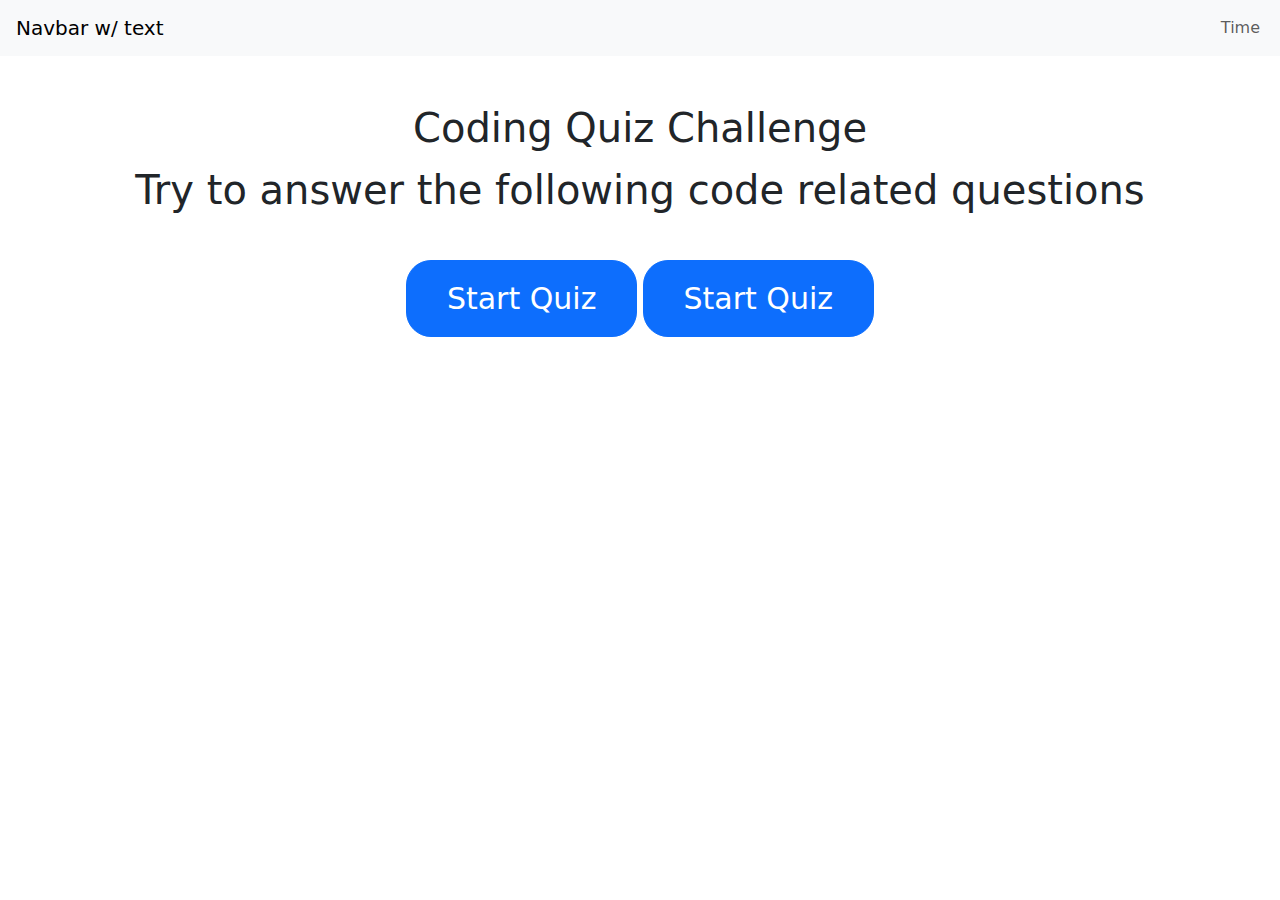
==== index.html @ 7e4230dc "first commit" ====
<!DOCTYPE html>
<html lang="en">
  <head>
    <meta charset="UTF-8" />
    <meta name="viewport" content="width=device-width, initial-scale=1.0" />
    <meta http-equiv="X-UA-Compatible" content="ie=edge" />
    <title>Coding Quiz</title>
    <link rel="stylesheet" href="https://cdn.jsdelivr.net/npm/bootstrap@5.1.3/dist/css/bootstrap.min.css">
    <link rel="stylesheet" href="assets/css/style.css" />
  </head>
  <body>

    <div class="">
      <header class="navbar navbar-expand-lg bg-body-tertiary">
        
          <div class="container-fluid">
            <a class="navbar-brand p-1" href="#">Navbar w/ text</a>
              </ul>
              <span id="timer" class="navbar-text p-2">
              Time
              </span>
            </div>
          </div>
      </header>
      <div class="container text-center p-5">
        <div class="row align-items-center ">
          <div class="col">
            <h1 class="">Coding Quiz Challenge</h1>
            <p class="fs-1">Try to answer the following code related questions</p>
            <br>
            <div class="">
              <button type="button" class="btn btn-primary" href="./Q.html">Start Quiz</button>
              <a href="./Q.html" class="btn btn-primary">Start Quiz</a>
            </div>
          </div>
          
          
        </div>
      </div>
        
        
        
      
    </div>
    <script src="assets/js/script.js"></script>

  </body>
</html>
---- assets/css/style.css ----
.btn-primary{
  border-radius: 25px !important;
  padding: 15px 40px !important;
  font-size: 30px !important;
}
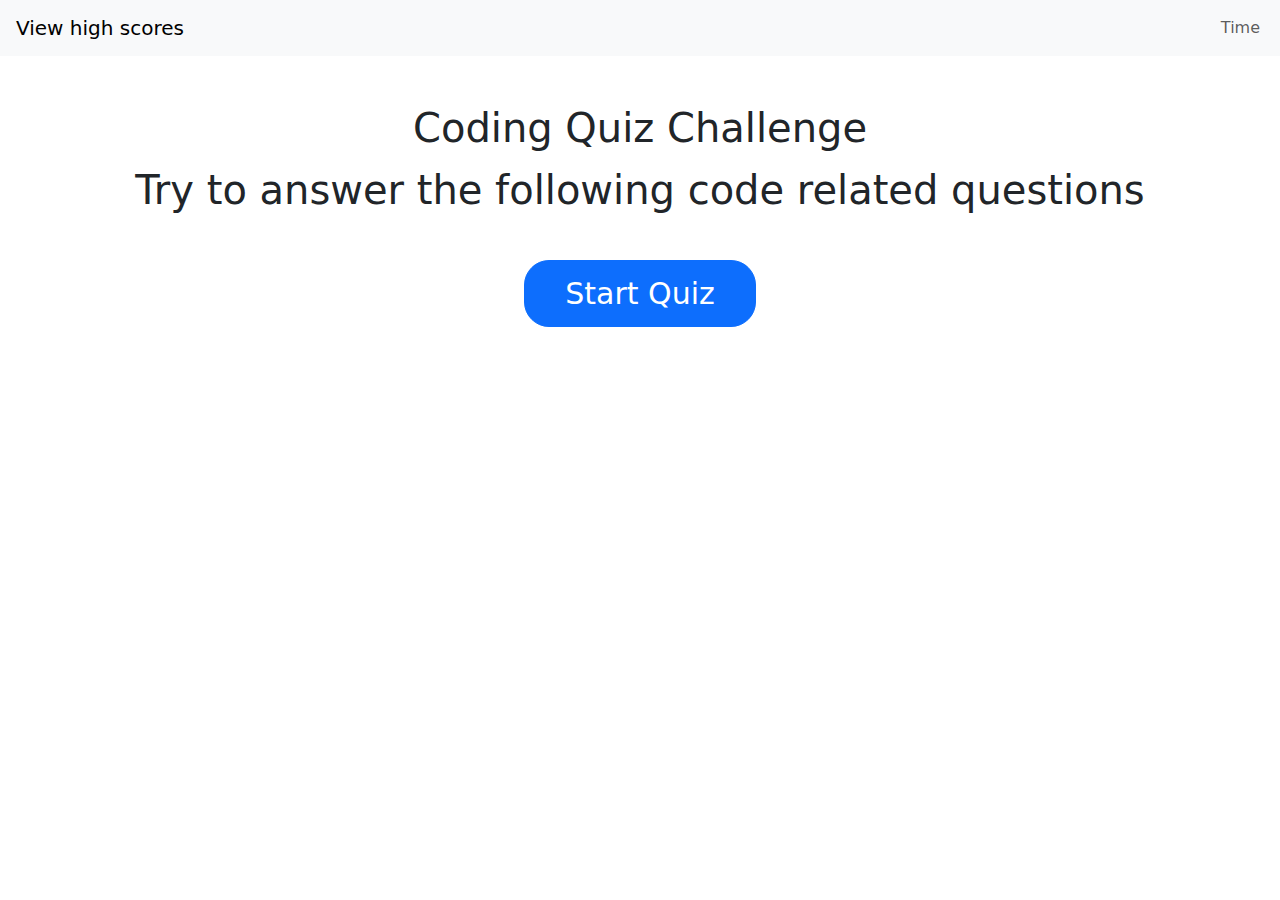
==== commit 444ff11f: "finished layout of start page and first question page" ====
--- a/index.html
+++ b/index.html
@@ -14,7 +14,7 @@
       <header class="navbar navbar-expand-lg bg-body-tertiary">
         
           <div class="container-fluid">
-            <a class="navbar-brand p-1" href="#">Navbar w/ text</a>
+            <a class="navbar-brand p-1" href="#">View high scores</a>
               </ul>
               <span id="timer" class="navbar-text p-2">
               Time
@@ -29,8 +29,7 @@
             <p class="fs-1">Try to answer the following code related questions</p>
             <br>
             <div class="">
-              <button type="button" class="btn btn-primary" href="./Q.html">Start Quiz</button>
-              <a href="./Q.html" class="btn btn-primary">Start Quiz</a>
+              <a href="./Q.html" class="btn btn-primary btn-modify">Start Quiz</a>
             </div>
           </div>
           
@@ -42,7 +41,7 @@
         
       
     </div>
+    <script src="https://code.jquery.com/jquery-3.5.1.min.js"></script>
     <script src="assets/js/script.js"></script>
-
   </body>
 </html>
--- a/assets/css/style.css
+++ b/assets/css/style.css
@@ -1,5 +1,17 @@
-.btn-primary{
+.btn-modify{
   border-radius: 25px !important;
-  padding: 15px 40px !important;
+  padding: 10px 40px !important;
   font-size: 30px !important;
 }
+
+.list-group{
+  align-items: flex-start;
+}
+
+.q-btn {
+  border-radius: 15px !important;
+  padding: 10px 70px 10px 20px !important;
+  font-size: 30px !important;
+  margin: 5px 0px 5px 0px;
+  
+}
